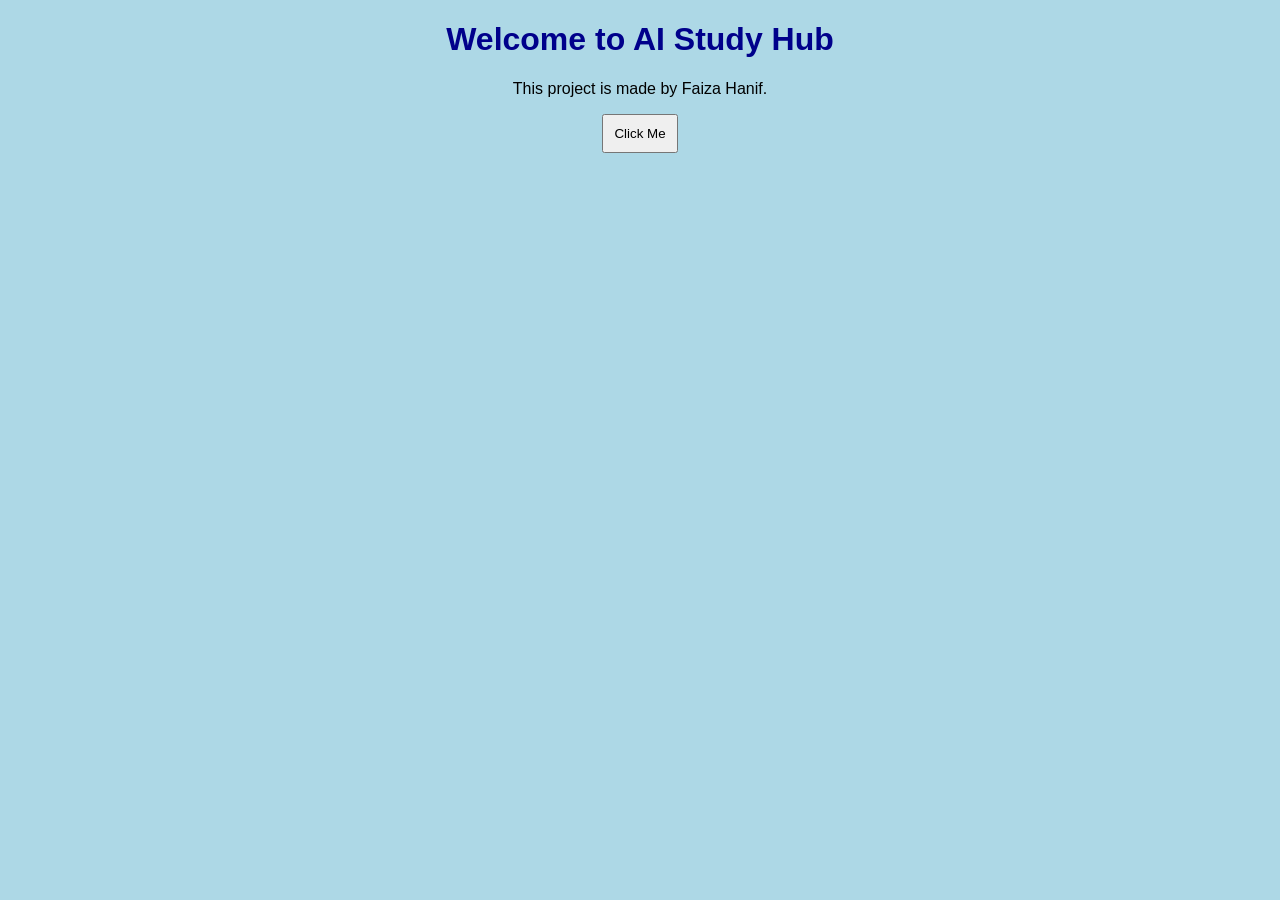
==== index.html @ 1059cb04 "Added Website Files" ====
<!DOCTYPE html>
<html>
<head>
    <title>Faiza's AI Study Hub</title>
    <link rel="stylesheet" href="style.css">
</head>
<body>

<h1>Welcome to AI Study Hub</h1>

<p>This project is made by Faiza Hanif.</p>

<button onclick="showMessage()">
Click Me
</button>

<script src="script.js"></script>

</body>
</html>
---- style.css ----
body{
    text-align:center;
    font-family:Arial;
    background-color:lightblue;
}

h1{
    color:darkblue;
}

button{
    padding:10px;
}
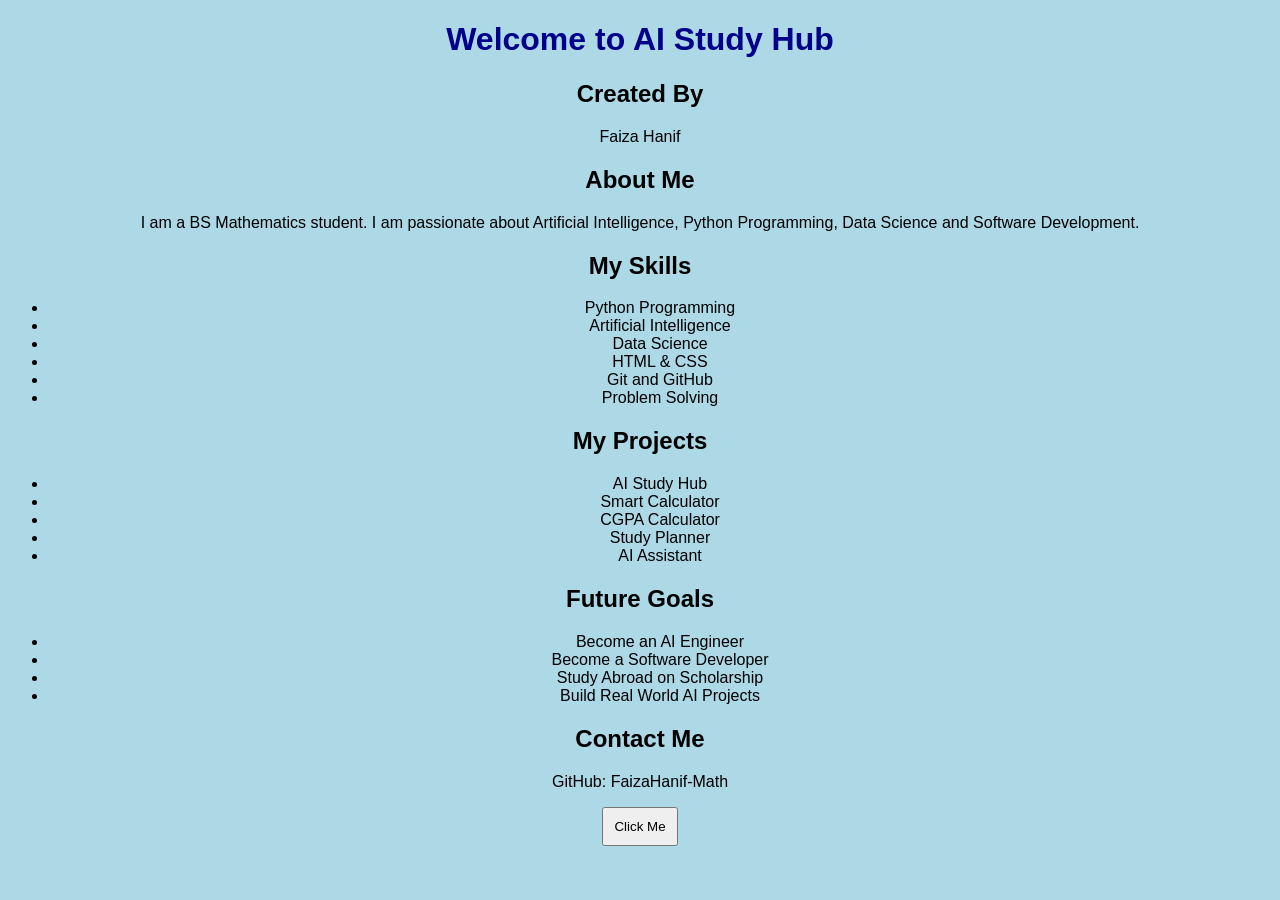
==== commit 9bcf070f: "updated index . html" ====
--- a/index.html
+++ b/index.html
@@ -1,18 +1,54 @@
 <!DOCTYPE html>
 <html>
 <head>
-    <title>Faiza's AI Study Hub</title>
-    <link rel="stylesheet" href="style.css">
+<title>AI Study Hub</title>
+<link rel="stylesheet" href="style.css">
 </head>
+
 <body>
 
 <h1>Welcome to AI Study Hub</h1>
 
-<p>This project is made by Faiza Hanif.</p>
+<h2>Created By</h2>
+<p>Faiza Hanif</p>
 
-<button onclick="showMessage()">
-Click Me
-</button>
+<h2>About Me</h2>
+<p>
+I am a BS Mathematics student. I am passionate about Artificial Intelligence,
+Python Programming, Data Science and Software Development.
+</p>
+
+<h2>My Skills</h2>
+<ul>
+<li>Python Programming</li>
+<li>Artificial Intelligence</li>
+<li>Data Science</li>
+<li>HTML & CSS</li>
+<li>Git and GitHub</li>
+<li>Problem Solving</li>
+</ul>
+
+<h2>My Projects</h2>
+<ul>
+<li>AI Study Hub</li>
+<li>Smart Calculator</li>
+<li>CGPA Calculator</li>
+<li>Study Planner</li>
+<li>AI Assistant</li>
+</ul>
+
+<h2>Future Goals</h2>
+<ul>
+<li>Become an AI Engineer</li>
+<li>Become a Software Developer</li>
+<li>Study Abroad on Scholarship</li>
+<li>Build Real World AI Projects</li>
+</ul>
+
+<h2>Contact Me</h2>
+<p>GitHub: FaizaHanif-Math</p>
+
+<button onclick="showMessage()">Click Me</button>
 
 <script src="script.js"></script>
 
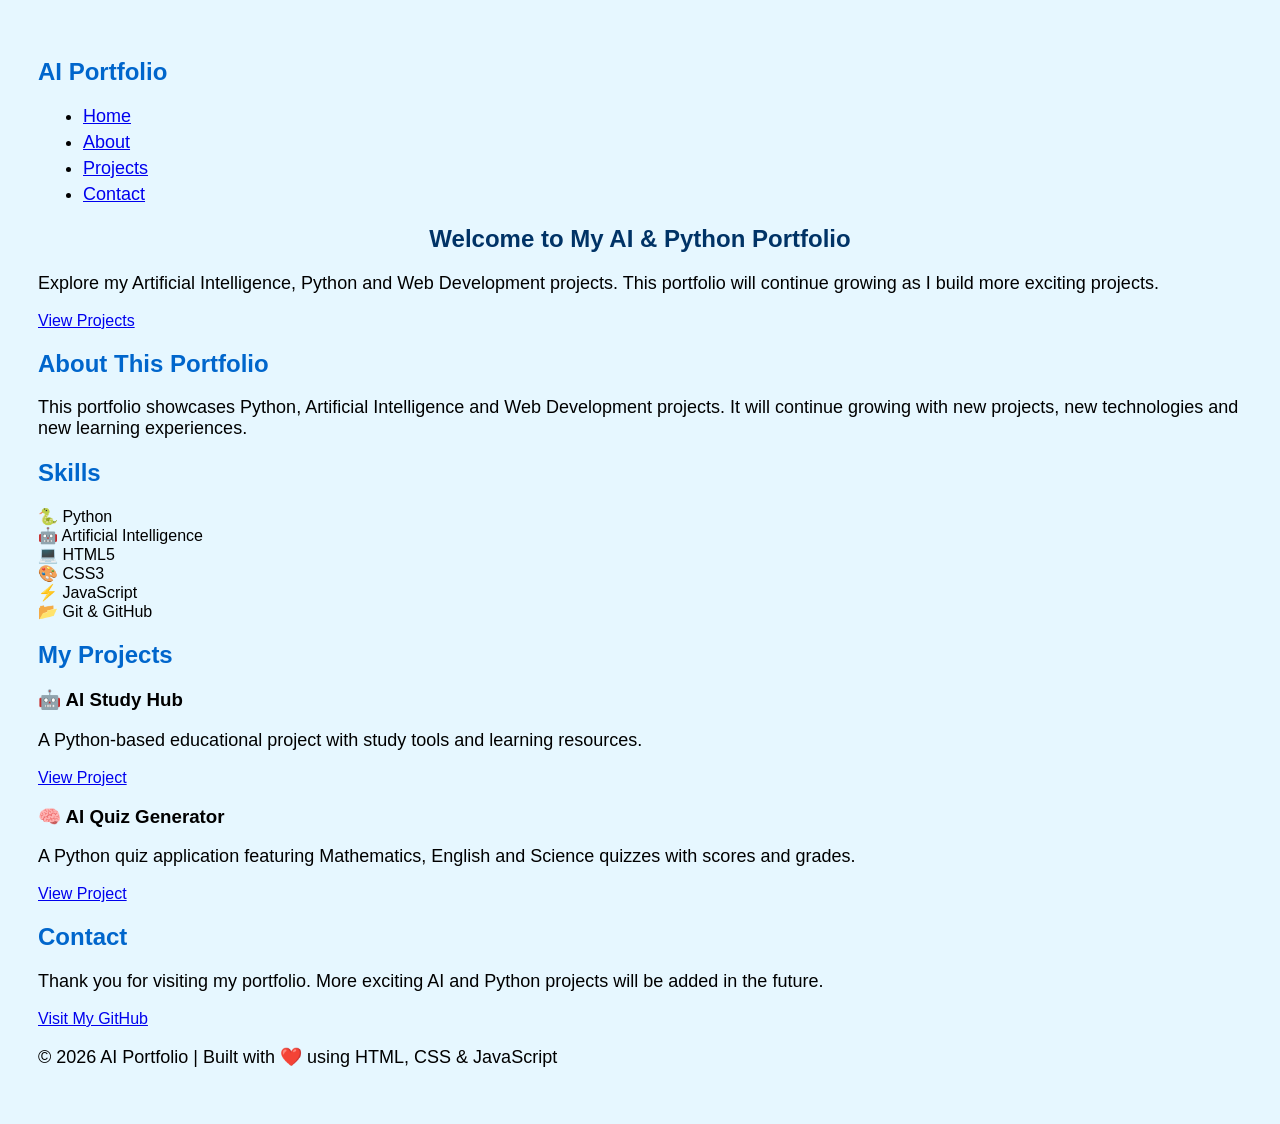
==== commit 50d3ec02: "Revamp index.html for AI Portfolio Updated the HTML structure and content for the AI portfolio, addi" ====
--- a/index.html
+++ b/index.html
@@ -1,56 +1,167 @@
 <!DOCTYPE html>
-<html>
+<html lang="en">
+
 <head>
-<title>AI Study Hub</title>
-<link rel="stylesheet" href="style.css">
+    <meta charset="UTF-8">
+    <meta name="viewport" content="width=device-width, initial-scale=1.0">
+
+    <title>AI Portfolio | Faiza Hanif</title>
+
+    <link rel="stylesheet" href="style.css">
+
+    <link href="https://fonts.googleapis.com/css2?family=Poppins:wght@300;400;500;600;700&display=swap" rel="stylesheet">
 </head>
 
 <body>
 
-<h1>Welcome to AI Study Hub</h1>
+<header>
 
-<h2>Created By</h2>
-<p>Faiza Hanif</p>
+    <nav>
 
-<h2>About Me</h2>
+        <h2 class="logo">AI Portfolio</h2>
+
+        <ul>
+
+            <li><a href="#">Home</a></li>
+
+            <li><a href="#about">About</a></li>
+
+            <li><a href="#projects">Projects</a></li>
+
+            <li><a href="#contact">Contact</a></li>
+
+        </ul>
+
+    </nav>
+
+</header>
+
+<section class="hero">
+
+    <div class="hero-content">
+
+        <h1>Welcome to My AI & Python Portfolio</h1>
+
+        <p>
+            Explore my Artificial Intelligence, Python and Web Development projects.
+            This portfolio will continue growing as I build more exciting projects.
+        </p>
+
+        <a href="#projects" class="btn">
+            View Projects
+        </a>
+
+    </div>
+
+</section>
+<!-- About Section -->
+
+<section id="about" class="about">
+
+    <h2>About This Portfolio</h2>
+
+    <p>
+        This portfolio showcases Python, Artificial Intelligence and Web Development projects.
+        It will continue growing with new projects, new technologies and new learning experiences.
+    </p>
+
+</section>
+
+
+<!-- Skills Section -->
+
+<section class="skills">
+
+    <h2>Skills</h2>
+
+    <div class="skill-container">
+
+        <div class="skill-card">🐍 Python</div>
+
+        <div class="skill-card">🤖 Artificial Intelligence</div>
+
+        <div class="skill-card">💻 HTML5</div>
+
+        <div class="skill-card">🎨 CSS3</div>
+
+        <div class="skill-card">⚡ JavaScript</div>
+
+        <div class="skill-card">📂 Git & GitHub</div>
+
+    </div>
+
+</section>
+
+
+<!-- Projects Section -->
+
+<section id="projects" class="projects">
+
+<h2>My Projects</h2>
+
+<div class="project-container">
+
+<div class="project-card">
+
+<h3>🤖 AI Study Hub</h3>
+
 <p>
-I am a BS Mathematics student. I am passionate about Artificial Intelligence,
-Python Programming, Data Science and Software Development.
+A Python-based educational project with study tools and learning resources.
 </p>
 
-<h2>My Skills</h2>
-<ul>
-<li>Python Programming</li>
-<li>Artificial Intelligence</li>
-<li>Data Science</li>
-<li>HTML & CSS</li>
-<li>Git and GitHub</li>
-<li>Problem Solving</li>
-</ul>
+<a href="ai-study-hub.html" class="btn">
+View Project
+</a>
 
-<h2>My Projects</h2>
-<ul>
-<li>AI Study Hub</li>
-<li>Smart Calculator</li>
-<li>CGPA Calculator</li>
-<li>Study Planner</li>
-<li>AI Assistant</li>
-</ul>
+</div>
 
-<h2>Future Goals</h2>
-<ul>
-<li>Become an AI Engineer</li>
-<li>Become a Software Developer</li>
-<li>Study Abroad on Scholarship</li>
-<li>Build Real World AI Projects</li>
-</ul>
 
-<h2>Contact Me</h2>
-<p>GitHub: FaizaHanif-Math</p>
+<div class="project-card">
 
-<button onclick="showMessage()">Click Me</button>
+<h3>🧠 AI Quiz Generator</h3>
 
+<p>
+A Python quiz application featuring Mathematics, English and Science quizzes with scores and grades.
+</p>
+
+<a href="ai-quiz-generator.html" class="btn">
+View Project
+</a>
+
+</div>
+
+</div>
+
+</section>
+<!-- Contact Section -->
+
+<section id="contact" class="contact">
+
+    <h2>Contact</h2>
+
+    <p>
+        Thank you for visiting my portfolio.
+        More exciting AI and Python projects will be added in the future.
+    </p>
+
+    <a href="https://github.com/Faizahanif-math" target="_blank" class="btn">
+        Visit My GitHub
+    </a>
+
+</section>
+
+
+<!-- Footer -->
+
+<footer>
+
+    <p>
+        © 2026 AI Portfolio | Built with ❤️ using HTML, CSS & JavaScript
+    </p>
+
+</footer>
 <script src="script.js"></script>
 
 </body>
-</html>+
+</html>
--- a/style.css
+++ b/style.css
@@ -1,13 +1,37 @@
 body{
-    text-align:center;
-    font-family:Arial;
-    background-color:lightblue;
+background-color:#E6F7FF;
+font-family:Arial;
+padding:30px;
 }
 
 h1{
-    color:darkblue;
+color:#003366;
+text-align:center;
+}
+
+h2{
+color:#0066CC;
+}
+
+p{
+font-size:18px;
+}
+
+li{
+font-size:18px;
+margin:5px;
 }
 
 button{
-    padding:10px;
+background-color:#0066CC;
+color:white;
+padding:12px;
+border:none;
+border-radius:10px;
+font-size:18px;
+cursor:pointer;
+}
+
+button:hover{
+background-color:#003366;
 }
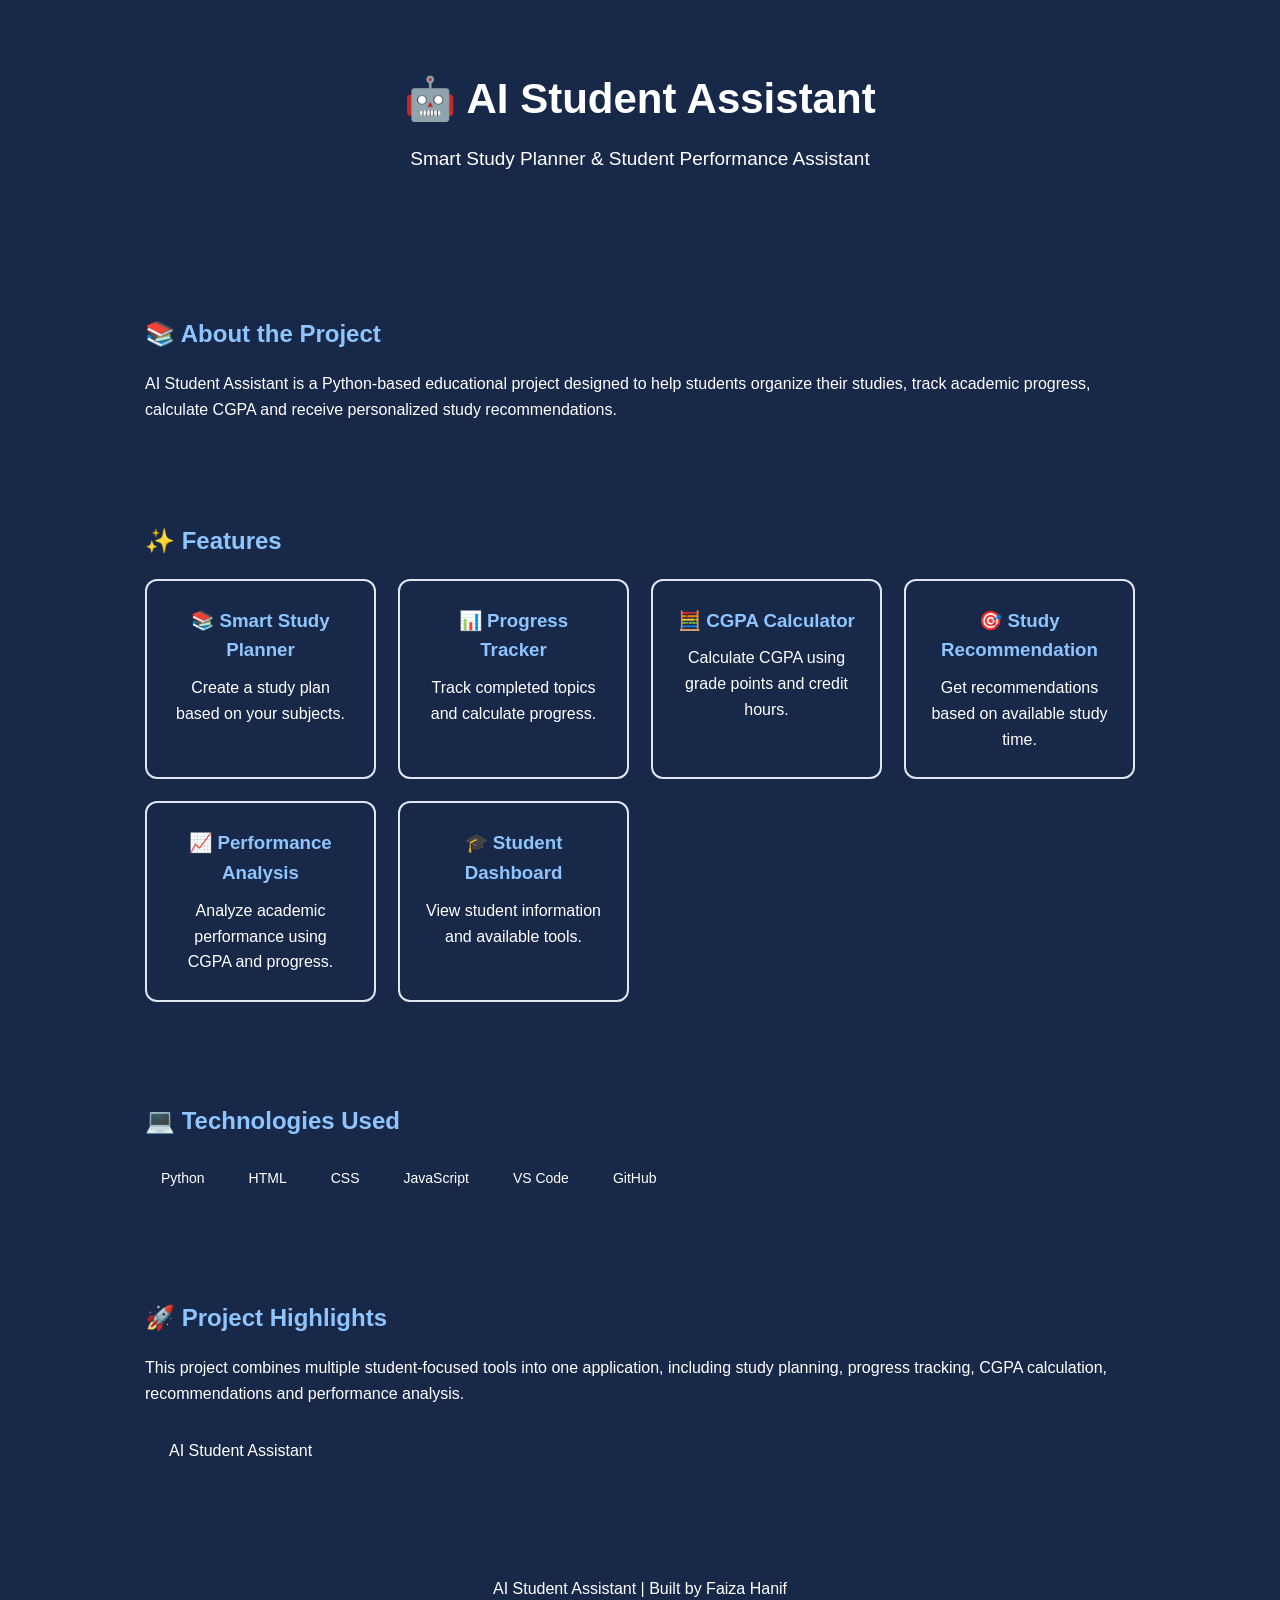
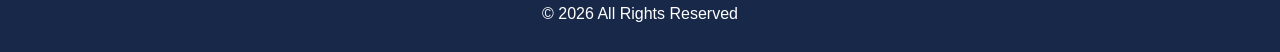
==== commit 0a73b9b7: "Add files via upload" ====
--- a/index.html
+++ b/index.html
@@ -1,167 +1,224 @@
 <!DOCTYPE html>
 <html lang="en">
-
 <head>
     <meta charset="UTF-8">
     <meta name="viewport" content="width=device-width, initial-scale=1.0">
 
-    <title>AI Portfolio | Faiza Hanif</title>
-
-    <link rel="stylesheet" href="style.css">
-
-    <link href="https://fonts.googleapis.com/css2?family=Poppins:wght@300;400;500;600;700&display=swap" rel="stylesheet">
+    <title>AI Student Assistant | Faiza Hanif</title>
+
+    <style>
+        * {
+            box-sizing: border-box;
+            margin: 0;
+            padding: 0;
+        }
+
+        body {
+            font-family: Arial, sans-serif;
+            background: #182848;
+            color: #222;
+            line-height: 1.6;
+        }
+
+        header {
+            background: #182848;
+            color: white;
+            text-align: center;
+            padding: 65px 20px;
+        }
+
+        header h1 {
+            font-size: 42px;
+            margin-bottom: 12px;
+        }
+
+        header p {
+            font-size: 19px;
+        }
+
+        .container {
+            max-width: 1100px;
+            margin: 40px auto;
+            padding: 0 20px;
+        }
+
+        section {
+            background: #182848;
+            color:white;
+            margin-bottom: 30px;
+            padding: 35px;
+            border-radius: 15px;
+    
+        }
+
+        h2 {
+            color: #8ec5ff;
+            margin-bottom: 18px;
+        }
+
+        .features {
+            display: grid;
+            grid-template-columns: repeat(auto-fit, minmax(230px, 1fr));
+            gap: 22px;
+        }
+
+        .card {
+            background: #182848;
+            Color:White;
+            border: 2px solid #e1e5ef;
+            padding: 25px;
+            border-radius: 12px;
+            text-align: center;
+            transition: 0.3s;
+        }
+
+        .card:hover {
+            transform: translateY(-5px);
+            box-shadow: 0 8px 18px rgba(0, 0, 0, 0.12);
+        }
+
+        .card h3 {
+            color: #8ec5ff;
+            margin-bottom: 10px;
+        }
+
+        .technology {
+            display: flex;
+            flex-wrap: wrap;
+            gap: 12px;
+        }
+
+        .tech {
+            background: #182848;
+            color: white;
+            padding: 9px 16px;
+            border-radius: 20px;
+            font-size: 14px;
+        }
+
+        .btn {
+            display: inline-block;
+            margin-top: 20px;
+            padding: 12px 24px;
+            background: #182848;
+            color: white;
+            text-decoration: none;
+            border-radius: 8px;
+        }
+
+        .btn:hover {
+            background: #263b68;
+        }
+
+        footer {
+            background: #182848;
+            color: white;
+            text-align: center;
+            padding: 25px;
+            margin-top: 40px;
+        }
+
+        @media (max-width: 600px) {
+            header h1 {
+                font-size: 32px;
+            }
+
+            section {
+                padding: 25px 20px;
+            }
+        }
+    </style>
 </head>
 
 <body>
 
-<header>
-
-    <nav>
-
-        <h2 class="logo">AI Portfolio</h2>
-
-        <ul>
-
-            <li><a href="#">Home</a></li>
-
-            <li><a href="#about">About</a></li>
-
-            <li><a href="#projects">Projects</a></li>
-
-            <li><a href="#contact">Contact</a></li>
-
-        </ul>
-
-    </nav>
-
-</header>
-
-<section class="hero">
-
-    <div class="hero-content">
-
-        <h1>Welcome to My AI & Python Portfolio</h1>
-
-        <p>
-            Explore my Artificial Intelligence, Python and Web Development projects.
-            This portfolio will continue growing as I build more exciting projects.
-        </p>
-
-        <a href="#projects" class="btn">
-            View Projects
-        </a>
+    <header>
+        <h1>🤖 AI Student Assistant</h1>
+        <p>Smart Study Planner & Student Performance Assistant</p>
+    </header>
+
+    <div class="container">
+
+        <section>
+            <h2>📚 About the Project</h2>
+
+            <p>
+                AI Student Assistant is a Python-based educational project
+                designed to help students organize their studies, track
+                academic progress, calculate CGPA and receive personalized
+                study recommendations.
+            </p>
+        </section>
+
+        <section>
+            <h2>✨ Features</h2>
+
+            <div class="features">
+
+                <div class="card">
+                    <h3>📚 Smart Study Planner</h3>
+                    <p>Create a study plan based on your subjects.</p>
+                </div>
+
+                <div class="card">
+                    <h3>📊 Progress Tracker</h3>
+                    <p>Track completed topics and calculate progress.</p>
+                </div>
+
+                <div class="card">
+                    <h3>🧮 CGPA Calculator</h3>
+                    <p>Calculate CGPA using grade points and credit hours.</p>
+                </div>
+
+                <div class="card">
+                    <h3>🎯 Study Recommendation</h3>
+                    <p>Get recommendations based on available study time.</p>
+                </div>
+
+                <div class="card">
+                    <h3>📈 Performance Analysis</h3>
+                    <p>Analyze academic performance using CGPA and progress.</p>
+                </div>
+
+                <div class="card">
+                    <h3>🎓 Student Dashboard</h3>
+                    <p>View student information and available tools.</p>
+                </div>
+
+            </div>
+        </section>
+
+        <section>
+            <h2>💻 Technologies Used</h2>
+
+            <div class="technology">
+                <span class="tech">Python</span>
+                <span class="tech">HTML</span>
+                <span class="tech">CSS</span>
+                <span class="tech">JavaScript</span>
+                <span class="tech">VS Code</span>
+                <span class="tech">GitHub</span>
+            </div>
+        </section>
+
+        <section>
+            <h2>🚀 Project Highlights</h2>
+
+            <p>
+                This project combines multiple student-focused tools into
+                one application, including study planning, progress tracking,
+                CGPA calculation, recommendations and performance analysis.
+            </p>
+
+            <a href="#" class="btn">AI Student Assistant</a>
+        </section>
 
     </div>
 
-</section>
-<!-- About Section -->
-
-<section id="about" class="about">
-
-    <h2>About This Portfolio</h2>
-
-    <p>
-        This portfolio showcases Python, Artificial Intelligence and Web Development projects.
-        It will continue growing with new projects, new technologies and new learning experiences.
-    </p>
-
-</section>
-
-
-<!-- Skills Section -->
-
-<section class="skills">
-
-    <h2>Skills</h2>
-
-    <div class="skill-container">
-
-        <div class="skill-card">🐍 Python</div>
-
-        <div class="skill-card">🤖 Artificial Intelligence</div>
-
-        <div class="skill-card">💻 HTML5</div>
-
-        <div class="skill-card">🎨 CSS3</div>
-
-        <div class="skill-card">⚡ JavaScript</div>
-
-        <div class="skill-card">📂 Git & GitHub</div>
-
-    </div>
-
-</section>
-
-
-<!-- Projects Section -->
-
-<section id="projects" class="projects">
-
-<h2>My Projects</h2>
-
-<div class="project-container">
-
-<div class="project-card">
-
-<h3>🤖 AI Study Hub</h3>
-
-<p>
-A Python-based educational project with study tools and learning resources.
-</p>
-
-<a href="ai-study-hub.html" class="btn">
-View Project
-</a>
-
-</div>
-
-
-<div class="project-card">
-
-<h3>🧠 AI Quiz Generator</h3>
-
-<p>
-A Python quiz application featuring Mathematics, English and Science quizzes with scores and grades.
-</p>
-
-<a href="ai-quiz-generator.html" class="btn">
-View Project
-</a>
-
-</div>
-
-</div>
-
-</section>
-<!-- Contact Section -->
-
-<section id="contact" class="contact">
-
-    <h2>Contact</h2>
-
-    <p>
-        Thank you for visiting my portfolio.
-        More exciting AI and Python projects will be added in the future.
-    </p>
-
-    <a href="https://github.com/Faizahanif-math" target="_blank" class="btn">
-        Visit My GitHub
-    </a>
-
-</section>
-
-
-<!-- Footer -->
-
-<footer>
-
-    <p>
-        © 2026 AI Portfolio | Built with ❤️ using HTML, CSS & JavaScript
-    </p>
-
-</footer>
-<script src="script.js"></script>
+    <footer>
+        <p>AI Student Assistant | Built by Faiza Hanif</p>
+        <p>© 2026 All Rights Reserved</p>
+    </footer>
 
 </body>
-
-</html>
+</html>
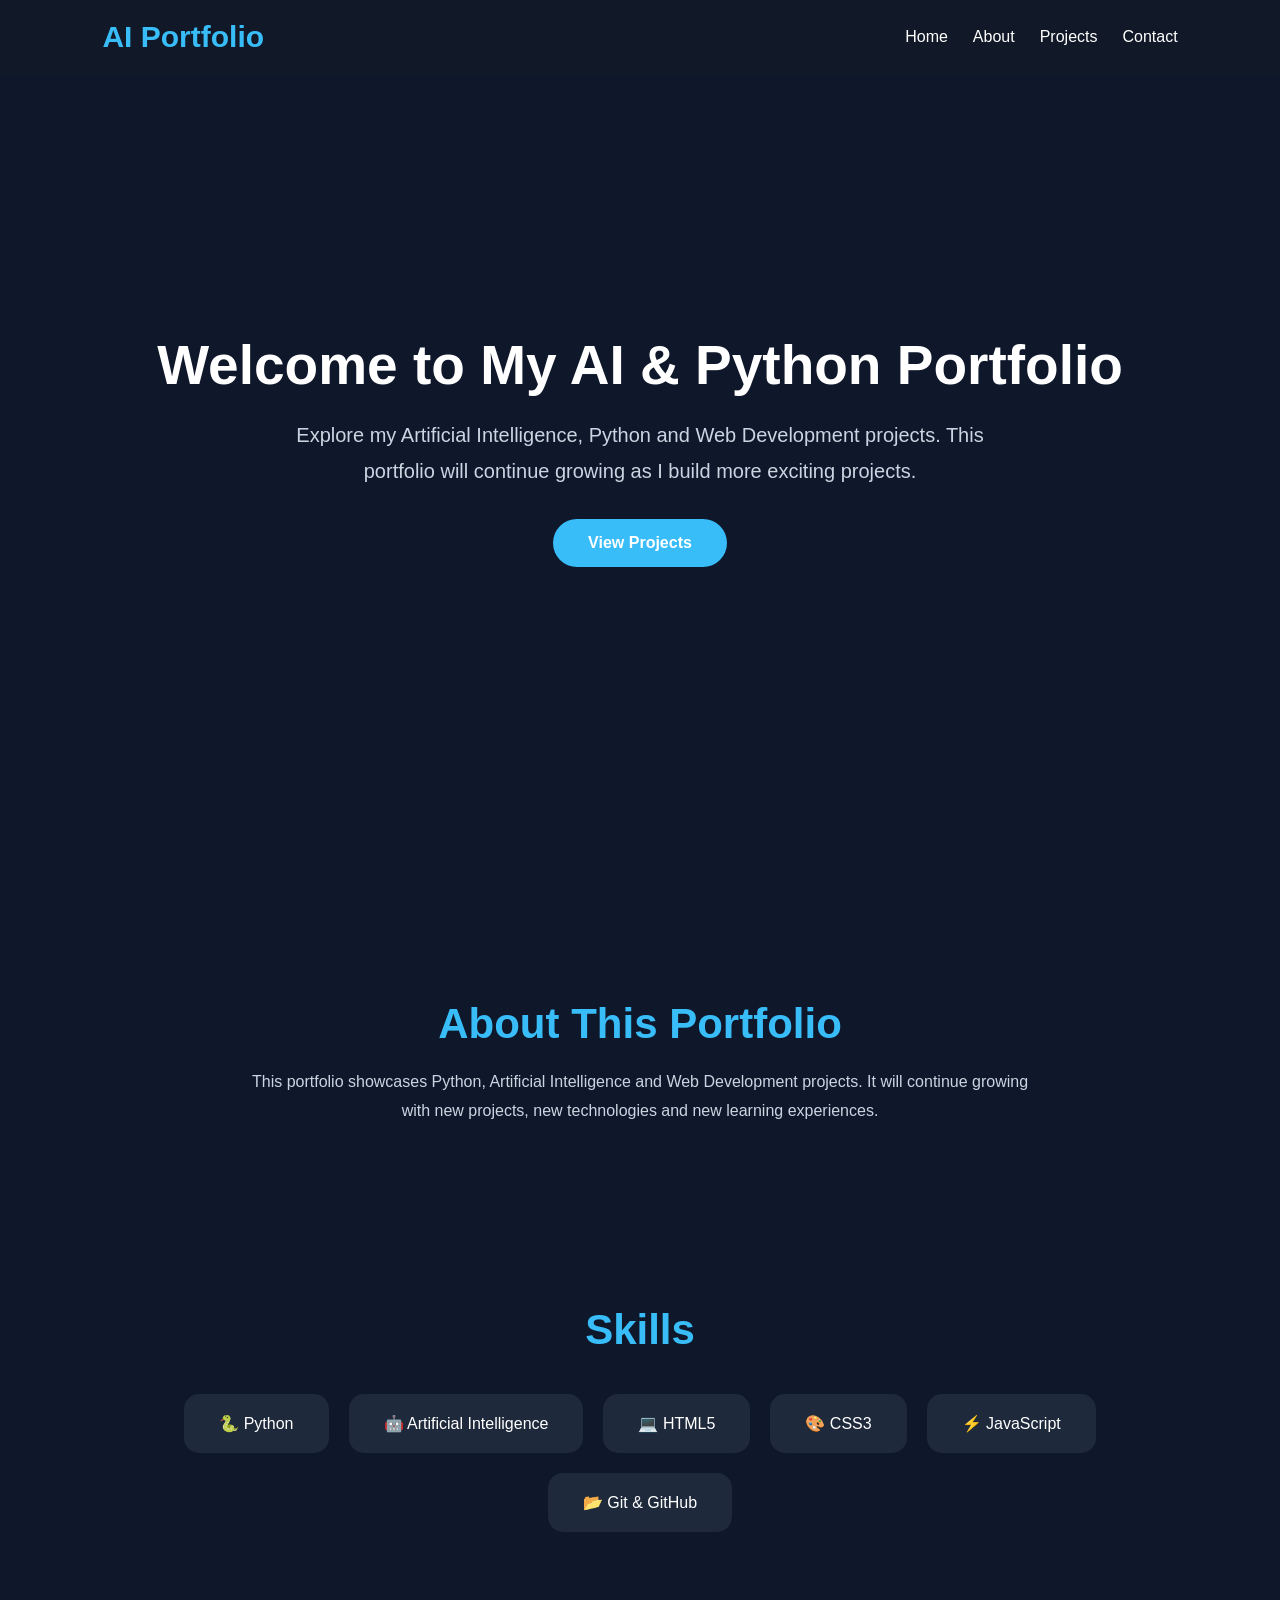
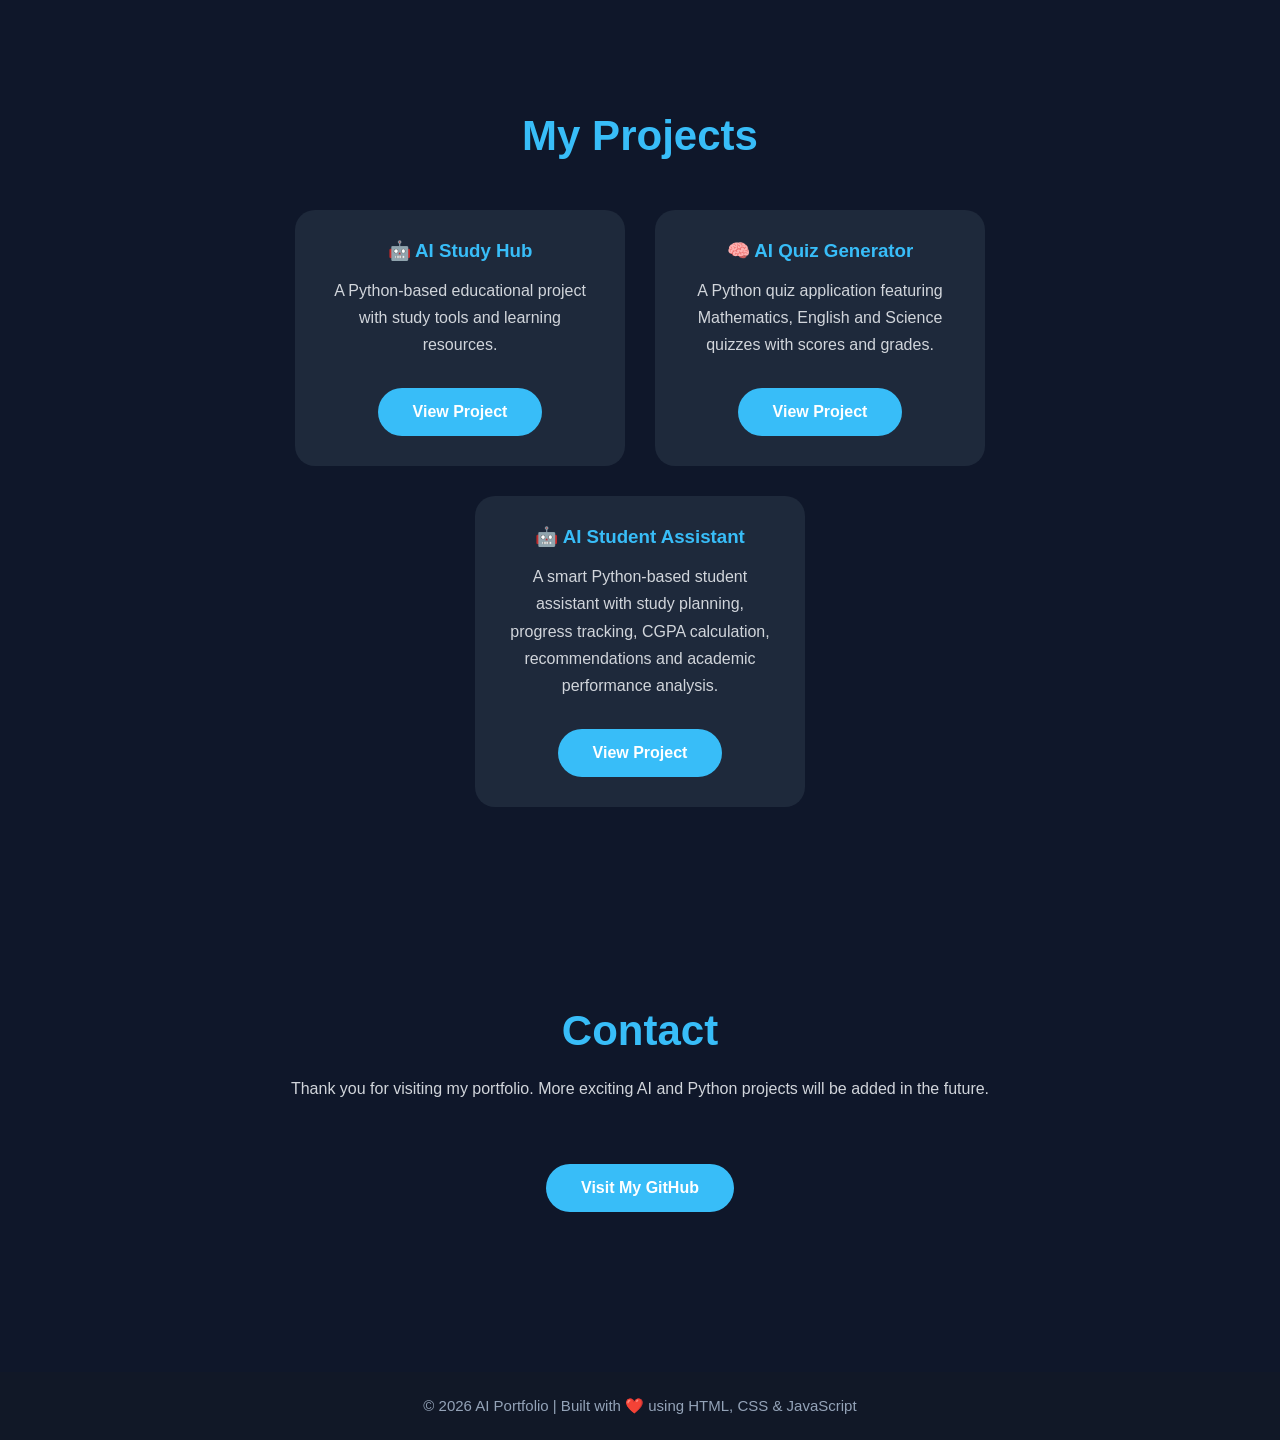
==== commit fa70bd07: "Update main portfolio  with project 3" ====
--- a/index.html
+++ b/index.html
@@ -1,224 +1,182 @@
 <!DOCTYPE html>
 <html lang="en">
+
 <head>
     <meta charset="UTF-8">
     <meta name="viewport" content="width=device-width, initial-scale=1.0">
 
-    <title>AI Student Assistant | Faiza Hanif</title>
+    <title>AI Portfolio | Faiza Hanif</title>
 
-    <style>
-        * {
-            box-sizing: border-box;
-            margin: 0;
-            padding: 0;
-        }
+    <link rel="stylesheet" href="style.css">
 
-        body {
-            font-family: Arial, sans-serif;
-            background: #182848;
-            color: #222;
-            line-height: 1.6;
-        }
-
-        header {
-            background: #182848;
-            color: white;
-            text-align: center;
-            padding: 65px 20px;
-        }
-
-        header h1 {
-            font-size: 42px;
-            margin-bottom: 12px;
-        }
-
-        header p {
-            font-size: 19px;
-        }
-
-        .container {
-            max-width: 1100px;
-            margin: 40px auto;
-            padding: 0 20px;
-        }
-
-        section {
-            background: #182848;
-            color:white;
-            margin-bottom: 30px;
-            padding: 35px;
-            border-radius: 15px;
-    
-        }
-
-        h2 {
-            color: #8ec5ff;
-            margin-bottom: 18px;
-        }
-
-        .features {
-            display: grid;
-            grid-template-columns: repeat(auto-fit, minmax(230px, 1fr));
-            gap: 22px;
-        }
-
-        .card {
-            background: #182848;
-            Color:White;
-            border: 2px solid #e1e5ef;
-            padding: 25px;
-            border-radius: 12px;
-            text-align: center;
-            transition: 0.3s;
-        }
-
-        .card:hover {
-            transform: translateY(-5px);
-            box-shadow: 0 8px 18px rgba(0, 0, 0, 0.12);
-        }
-
-        .card h3 {
-            color: #8ec5ff;
-            margin-bottom: 10px;
-        }
-
-        .technology {
-            display: flex;
-            flex-wrap: wrap;
-            gap: 12px;
-        }
-
-        .tech {
-            background: #182848;
-            color: white;
-            padding: 9px 16px;
-            border-radius: 20px;
-            font-size: 14px;
-        }
-
-        .btn {
-            display: inline-block;
-            margin-top: 20px;
-            padding: 12px 24px;
-            background: #182848;
-            color: white;
-            text-decoration: none;
-            border-radius: 8px;
-        }
-
-        .btn:hover {
-            background: #263b68;
-        }
-
-        footer {
-            background: #182848;
-            color: white;
-            text-align: center;
-            padding: 25px;
-            margin-top: 40px;
-        }
-
-        @media (max-width: 600px) {
-            header h1 {
-                font-size: 32px;
-            }
-
-            section {
-                padding: 25px 20px;
-            }
-        }
-    </style>
+    <link href="https://fonts.googleapis.com/css2?family=Poppins:wght@300;400;500;600;700&display=swap" rel="stylesheet">
 </head>
 
 <body>
 
-    <header>
-        <h1>🤖 AI Student Assistant</h1>
-        <p>Smart Study Planner & Student Performance Assistant</p>
-    </header>
+<header>
 
-    <div class="container">
+    <nav>
 
-        <section>
-            <h2>📚 About the Project</h2>
+        <h2 class="logo">AI Portfolio</h2>
 
-            <p>
-                AI Student Assistant is a Python-based educational project
-                designed to help students organize their studies, track
-                academic progress, calculate CGPA and receive personalized
-                study recommendations.
-            </p>
-        </section>
+        <ul>
 
-        <section>
-            <h2>✨ Features</h2>
+            <li><a href="#">Home</a></li>
 
-            <div class="features">
+            <li><a href="#about">About</a></li>
 
-                <div class="card">
-                    <h3>📚 Smart Study Planner</h3>
-                    <p>Create a study plan based on your subjects.</p>
-                </div>
+            <li><a href="#projects">Projects</a></li>
 
-                <div class="card">
-                    <h3>📊 Progress Tracker</h3>
-                    <p>Track completed topics and calculate progress.</p>
-                </div>
+            <li><a href="#contact">Contact</a></li>
 
-                <div class="card">
-                    <h3>🧮 CGPA Calculator</h3>
-                    <p>Calculate CGPA using grade points and credit hours.</p>
-                </div>
+        </ul>
 
-                <div class="card">
-                    <h3>🎯 Study Recommendation</h3>
-                    <p>Get recommendations based on available study time.</p>
-                </div>
+    </nav>
 
-                <div class="card">
-                    <h3>📈 Performance Analysis</h3>
-                    <p>Analyze academic performance using CGPA and progress.</p>
-                </div>
+</header>
 
-                <div class="card">
-                    <h3>🎓 Student Dashboard</h3>
-                    <p>View student information and available tools.</p>
-                </div>
+<section class="hero">
 
-            </div>
-        </section>
+    <div class="hero-content">
 
-        <section>
-            <h2>💻 Technologies Used</h2>
+        <h1>Welcome to My AI & Python Portfolio</h1>
 
-            <div class="technology">
-                <span class="tech">Python</span>
-                <span class="tech">HTML</span>
-                <span class="tech">CSS</span>
-                <span class="tech">JavaScript</span>
-                <span class="tech">VS Code</span>
-                <span class="tech">GitHub</span>
-            </div>
-        </section>
+        <p>
+            Explore my Artificial Intelligence, Python and Web Development projects.
+            This portfolio will continue growing as I build more exciting projects.
+        </p>
 
-        <section>
-            <h2>🚀 Project Highlights</h2>
-
-            <p>
-                This project combines multiple student-focused tools into
-                one application, including study planning, progress tracking,
-                CGPA calculation, recommendations and performance analysis.
-            </p>
-
-            <a href="#" class="btn">AI Student Assistant</a>
-        </section>
+        <a href="#projects" class="btn">
+            View Projects
+        </a>
 
     </div>
 
-    <footer>
-        <p>AI Student Assistant | Built by Faiza Hanif</p>
-        <p>© 2026 All Rights Reserved</p>
-    </footer>
+</section>
+<!-- About Section -->
+
+<section id="about" class="about">
+
+    <h2>About This Portfolio</h2>
+
+    <p>
+        This portfolio showcases Python, Artificial Intelligence and Web Development projects.
+        It will continue growing with new projects, new technologies and new learning experiences.
+    </p>
+
+</section>
+
+
+<!-- Skills Section -->
+
+<section class="skills">
+
+    <h2>Skills</h2>
+
+    <div class="skill-container">
+
+        <div class="skill-card">🐍 Python</div>
+
+        <div class="skill-card">🤖 Artificial Intelligence</div>
+
+        <div class="skill-card">💻 HTML5</div>
+
+        <div class="skill-card">🎨 CSS3</div>
+
+        <div class="skill-card">⚡ JavaScript</div>
+
+        <div class="skill-card">📂 Git & GitHub</div>
+
+    </div>
+
+</section>
+
+
+<!-- Projects Section -->
+
+<section id="projects" class="projects">
+
+<h2>My Projects</h2>
+
+<div class="project-container">
+
+<div class="project-card">
+
+<h3>🤖 AI Study Hub</h3>
+
+<p>
+A Python-based educational project with study tools and learning resources.
+</p>
+
+<a href="ai-study-hub.html" class="btn">
+View Project
+</a>
+
+</div>
+
+
+<div class="project-card">
+
+<h3>🧠 AI Quiz Generator</h3>
+
+<p>
+A Python quiz application featuring Mathematics, English and Science quizzes with scores and grades.
+</p>
+
+<a href="ai-quiz-generator.html" class="btn">
+View Project
+</a>
+
+</div>
+<div class="project-card">
+
+    <h3>🤖 AI Student Assistant</h3>
+
+    <p>
+        A smart Python-based student assistant with study planning,
+        progress tracking, CGPA calculation, recommendations and
+        academic performance analysis.
+    </p>
+
+    <a href="AI_Student_Assistant/Website/index.html" class="btn">
+        View Project
+    </a>
+
+</div>
+
+</div>
+
+</section>
+<!-- Contact Section -->
+
+<section id="contact" class="contact">
+
+    <h2>Contact</h2>
+
+    <p>
+        Thank you for visiting my portfolio.
+        More exciting AI and Python projects will be added in the future.
+    </p>
+
+    <a href="https://github.com/Faizahanif-math" target="_blank" class="btn">
+        Visit My GitHub
+    </a>
+
+</section>
+
+
+<!-- Footer -->
+
+<footer>
+
+    <p>
+        © 2026 AI Portfolio | Built with ❤️ using HTML, CSS & JavaScript
+    </p>
+
+</footer>
+<script src="script.js"></script>
 
 </body>
+
 </html>
--- a/style.css
+++ b/style.css
@@ -0,0 +1,265 @@
+/* Google Font */
+
+*{
+    margin:0;
+    padding:0;
+    box-sizing:border-box;
+    font-family:'Poppins',sans-serif;
+}
+
+html{
+    scroll-behavior:smooth;
+}
+
+body{
+    background:#0f172a;
+    color:white;
+}
+
+/* Navigation */
+
+nav{
+    display:flex;
+    justify-content:space-between;
+    align-items:center;
+    padding:20px 8%;
+    background:#111827;
+    position:fixed;
+    width:100%;
+    top:0;
+    z-index:1000;
+}
+
+.logo{
+    color:#38bdf8;
+    font-size:30px;
+    font-weight:bold;
+}
+
+nav ul{
+    display:flex;
+    list-style:none;
+}
+
+nav ul li{
+    margin-left:25px;
+}
+
+nav ul li a{
+    text-decoration:none;
+    color:white;
+    transition:.3s;
+}
+
+nav ul li a:hover{
+    color:#38bdf8;
+}
+
+/* Hero Section */
+
+.hero{
+    height:100vh;
+    display:flex;
+    justify-content:center;
+    align-items:center;
+    text-align:center;
+    padding:40px;
+}
+
+.hero-content h1{
+    font-size:55px;
+    margin-bottom:20px;
+}
+
+.hero-content p{
+    font-size:20px;
+    max-width:700px;
+    margin:auto;
+    line-height:1.8;
+    color:#cbd5e1;
+}
+
+.btn{
+    display:inline-block;
+    margin-top:30px;
+    padding:15px 35px;
+    background:#38bdf8;
+    color:white;
+    text-decoration:none;
+    border-radius:50px;
+    transition:.3s;
+    font-weight:600;
+}
+
+.btn:hover{
+    background:#0284c7;
+    transform:scale(1.05);
+}
+/* About Section */
+
+.about{
+    padding:100px 10%;
+    text-align:center;
+}
+
+.about h2{
+    font-size:42px;
+    color:#38bdf8;
+    margin-bottom:20px;
+}
+
+.about p{
+    max-width:800px;
+    margin:auto;
+    line-height:1.8;
+    color:#cbd5e1;
+}
+
+/* Skills Section */
+
+.skills{
+    padding:80px 10%;
+    text-align:center;
+}
+
+.skills h2{
+    font-size:42px;
+    margin-bottom:40px;
+    color:#38bdf8;
+}
+
+.skill-container{
+    display:flex;
+    justify-content:center;
+    flex-wrap:wrap;
+    gap:20px;
+}
+
+.skill-card{
+    background:#1e293b;
+    padding:20px 35px;
+    border-radius:15px;
+    transition:.4s;
+    cursor:pointer;
+}
+
+.skill-card:hover{
+    background:#38bdf8;
+    transform:translateY(-8px);
+}
+
+/* Projects Section */
+
+.projects{
+    padding:100px 10%;
+    text-align:center;
+}
+
+.projects h2{
+    font-size:42px;
+    color:#38bdf8;
+    margin-bottom:50px;
+}
+
+.project-container{
+    display:flex;
+    justify-content:center;
+    flex-wrap:wrap;
+    gap:30px;
+}
+
+.project-card{
+    width:330px;
+    background:#1e293b;
+    border-radius:20px;
+    padding:30px;
+    transition:.4s;
+}
+
+.project-card:hover{
+    transform:translateY(-10px);
+}
+
+.project-card h3{
+    color:#38bdf8;
+    margin-bottom:15px;
+}
+
+.project-card p{
+    color:#d1d5db;
+    line-height:1.7;
+}
+/* Contact Section */
+
+.contact{
+    padding:100px 10%;
+    text-align:center;
+}
+
+.contact h2{
+    font-size:42px;
+    color:#38bdf8;
+    margin-bottom:20px;
+}
+
+.contact p{
+    max-width:700px;
+    margin:auto;
+    color:#d1d5db;
+    line-height:1.8;
+    margin-bottom:30px;
+}
+
+/* Footer */
+
+footer{
+    background:#111827;
+    text-align:center;
+    padding:25px;
+    margin-top:60px;
+}
+
+footer p{
+    color:#94a3b8;
+    font-size:15px;
+}
+
+/* Responsive Design */
+
+@media (max-width:768px){
+
+nav{
+    flex-direction:column;
+    padding:20px;
+}
+
+nav ul{
+    margin-top:15px;
+    flex-wrap:wrap;
+    justify-content:center;
+}
+
+.hero-content h1{
+    font-size:36px;
+}
+
+.hero-content p{
+    font-size:17px;
+}
+
+.project-container{
+    flex-direction:column;
+    align-items:center;
+}
+
+.project-card{
+    width:100%;
+    max-width:350px;
+}
+
+.skill-container{
+    flex-direction:column;
+    align-items:center;
+}
+
+}
